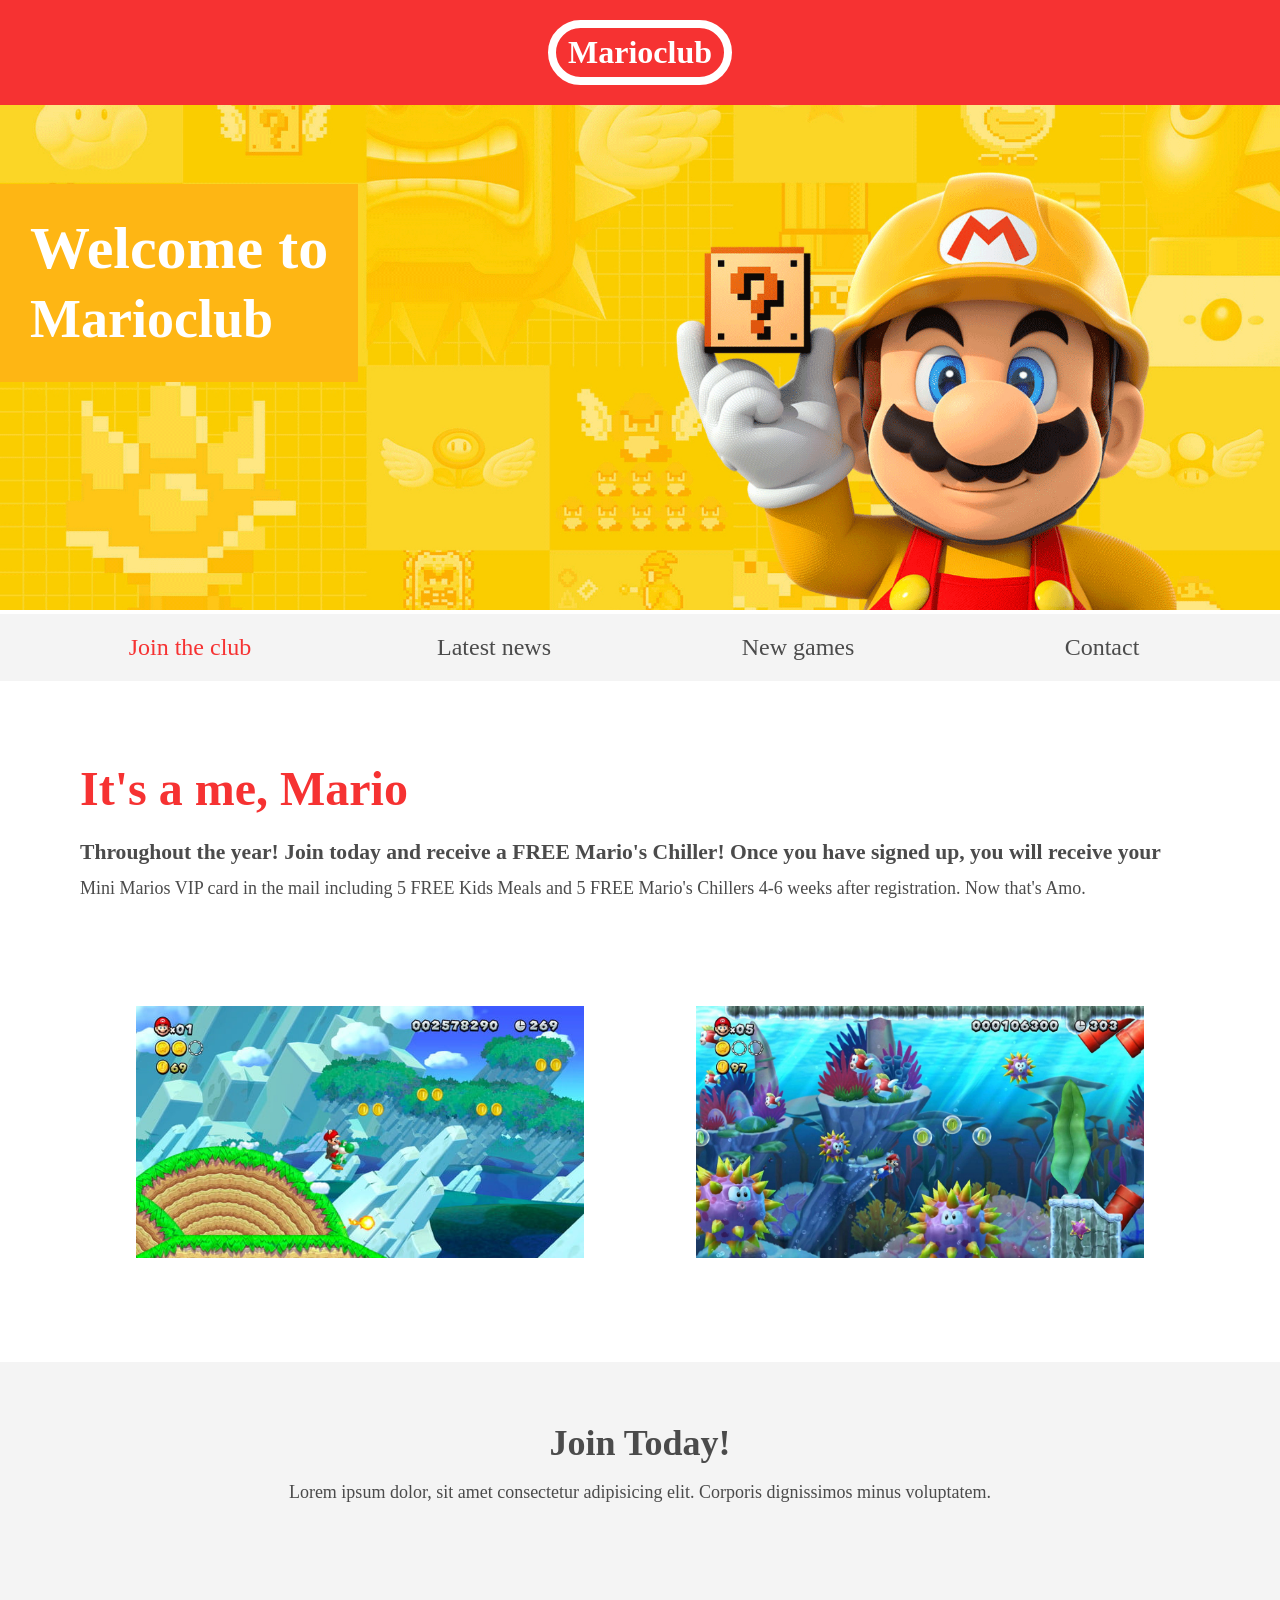
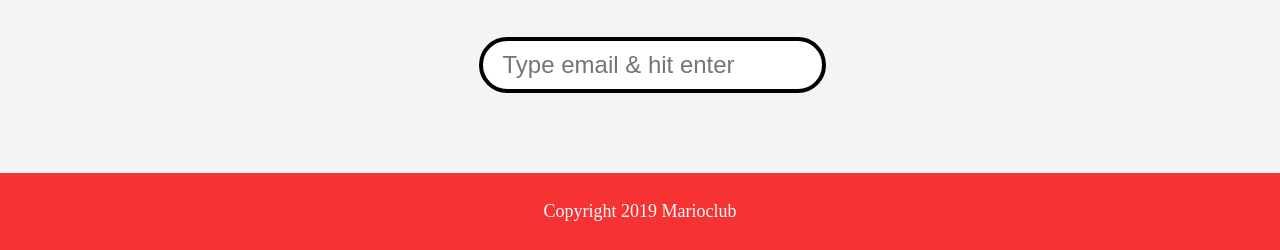
==== index.html @ e5fbe08d "Initial commit" ====
<!DOCTYPE html>
<html>

<head>
    <meta name="viewport" content="width=device-width, initial-scale=1.0">
    <link rel="shortcut icon" href="img/favicon.ico" type="image/x-icon">
    <link rel="icon" href="img/favicon.ico" type="image/x-icon">
    <link rel="stylesheet" href="css/style.css">
    <title>Marioclub</title>
</head>

<body>
    <header>
        <a href="index.html">
            <h1>Marioclub</h1>
        </a>
    </header>
    <section class="banner">
        <img src="img/banner.jpg" alt="marioclub welcome banner">
        <div class="welcome">
            <h2>Welcome to <br><span>Marioclub</span></h2>
        </div>
    </section>
    <nav class="main-nav">
        <ul>
            <li><a href="index.html" class="join">Join the club</a></li>
            <li><a href="news.html">Latest news</a></li>
            <li><a href="games.html">New games</a></li>
            <li><a href="contact.html">Contact</a></li>
        </ul>
    </nav>
    <main>
        <article>
            <h2>It's a me, Mario</h2>
            <p>Throughout the year! Join today and receive a FREE Mario's Chiller! Once you have signed up, you will receive your Mini Marios VIP card in the mail including 5 FREE Kids Meals and 5 FREE Mario's Chillers 4-6 weeks after registration. Now that's Amo.</p>
        </article>
        <ul class="images">
            <li><img src="img/thumb-1.jpg" alt="mario thumbnail 1"></li>
            <li><img src="img/thumb-2.jpg" alt="mario thumbnail 2"></li>
        </ul>
    </main>
    <section class="join">
        <h2>Join Today!</h2>
        <p>Lorem ipsum dolor, sit amet consectetur adipisicing elit. Corporis dignissimos minus voluptatem.</p>
        <form>
            <input type="email" name="email" placeholder="Type email & hit enter" required>
        </form>
    </section>
    <footer>
        <p class="copyright">Copyright 2019 Marioclub</p>
    </footer>
</body>

</html>
---- css/style.css ----
body, ul, li, h1, h2, a{
  margin: 0;
  padding: 0;
  font-family: tahoma;
}
p{
  font-size: 18px;
}
header{
  background-color: #F63232;
  padding: 20px 0;
  text-align: center;
  position: fixed;
  width: 100%;
  top: 0;
  left: 0;
  z-index: 1;
}
header h1{
  color: white;
  border: 8px solid white;
  display: inline-block;
  padding: 6px 12px;
  border-radius: 36px;
}
.banner{
  position: relative;
}
.banner img{
  width: 100%;
}
.banner .welcome{
  background:#FEB614;
  color: white;
  padding: 30px;
  font-size: 60px;
  position: absolute;
  left: 0;
  top: 30%;
} 
.banner .welcome span{
  font-size: 0.9em;
}
nav{
  background: #F4F4F4;
  padding: 20px;
  position: -webkit-sticky;
  position: sticky;
  top: 106px;
  z-index: 1;
}
nav ul{
  white-space: nowrap;
  max-width: 1200px;
  margin: 0 auto;
  text-align: center;
}
nav li{
  width: 25%;
  display: inline-block;
  font-size: 24px;
}
nav li a{
  text-decoration: none;
  color: #4B4B4B;
}
nav li a:hover{
  text-decoration: underline;
}
nav li a.join{
  color: #F63232;
}
main{
  max-width: 100%;
  width: 1200px;
  margin: 80px auto;
  padding: 0 40px;
  -webkit-box-sizing: border-box;
  box-sizing: border-box;
}
article h2{
  color: #F63232;
  font-size: 48px;
}
article p{
  line-height: 2em;
  color: #4B4B4B;
}
article p::first-line{
  font-weight: bold;
  font-size: 1.2em;
}
.images{
  text-align: center;
  margin: 80px 0;
  white-space: nowrap;
}
.images li{
  display: inline-block;
  list-style-type: none;
  width: 40%;
  margin: 20px 5%;
  position: relative;
}
.images li:hover{
  top: -4px;
}
.images li img{
  max-width: 100%;
}
.images {
  display: -webkit-box;
  display: -ms-flexbox;
  display: flex;
  -ms-flex-wrap: wrap;
  flex-wrap: wrap;
}

.coverimage li {
  -webkit-box-flex: 1;
  -ms-flex: 0 0 50%;
  flex: 0 0 50%; /* explanation below */
  margin: 5px;
  height: 100px;
  
}

section.join{
  background: #F4F4F4;
  text-align: center;
  padding: 60px 20px;
  color: #4B4B4B;
}
section.join h2{
  font-size: 36px;
}
form {
    padding-left: 1.5rem;
    padding-top: 6rem;
}

form input{
  margin: 20px 0;
  padding: 10px 20px;
  font-size: 24px;
  border-radius: 28px;
  border: 4px solid black;
}

form textarea{
  margin: 20px 0;
  padding: 10px 20px;
  font-size: 24px;
  border-radius: 28px;
  border: 4px solid black;
}
form input:focus{
  border: 4px dashed #4B4B4B;
  outline: none;
}
form textarea:focus{
  border: 4px dashed #4B4B4B;
  outline: none;
}
form input:valid{
  border: 4px solid #000000;
}
input[type="submit"] {
    width: 39rem;
    background-color: red;
    font-size: xx-large;
    color: ghostwhite;
}
input[type="submit"]:focus {
    border: 4px dashed ghostwhite;
    outline: none
}
footer{
  background: #F63232;
  color: white;
  padding: 10px;
  text-align: center;
}

/* responsive styles */

@media screen and (max-width: 1400px){

  .banner .welcome{
    font-size: 40px;
  }

}

@media screen and (max-width: 960px){

  .banner .welcome{
    font-size: 28px;
  }
  nav li{
    font-size: 18px;
  }

}

@media screen and (max-width: 700px){

  .banner .welcome{
    font-size: 20px;
    position: relative;
    text-align: center;
  }
  .banner .welcome br{
    display: none;
  }
  .banner .welcome span{
    font-size: 1em;
  }
  nav li{
    font-size: 18px;
  }
  .images li{
    width: 100%;
    display: block;
    margin: 20px auto;
  }

}

@media screen and (max-width: 560px){

  .banner .welcome{
    font-size: 20px;
    position: relative;
    text-align: center;
  }
  .banner .welcome br{
    display: none;
  }
  .banner .welcome span{
    font-size: 1em;
  }
  nav li{
    display: block;
    width: 100%;
    margin: 12px 0;
  }
  article h2{
    font-size: 36px;
  }
  header, nav{
    position: relative;
    top: 0;
  }
  

}
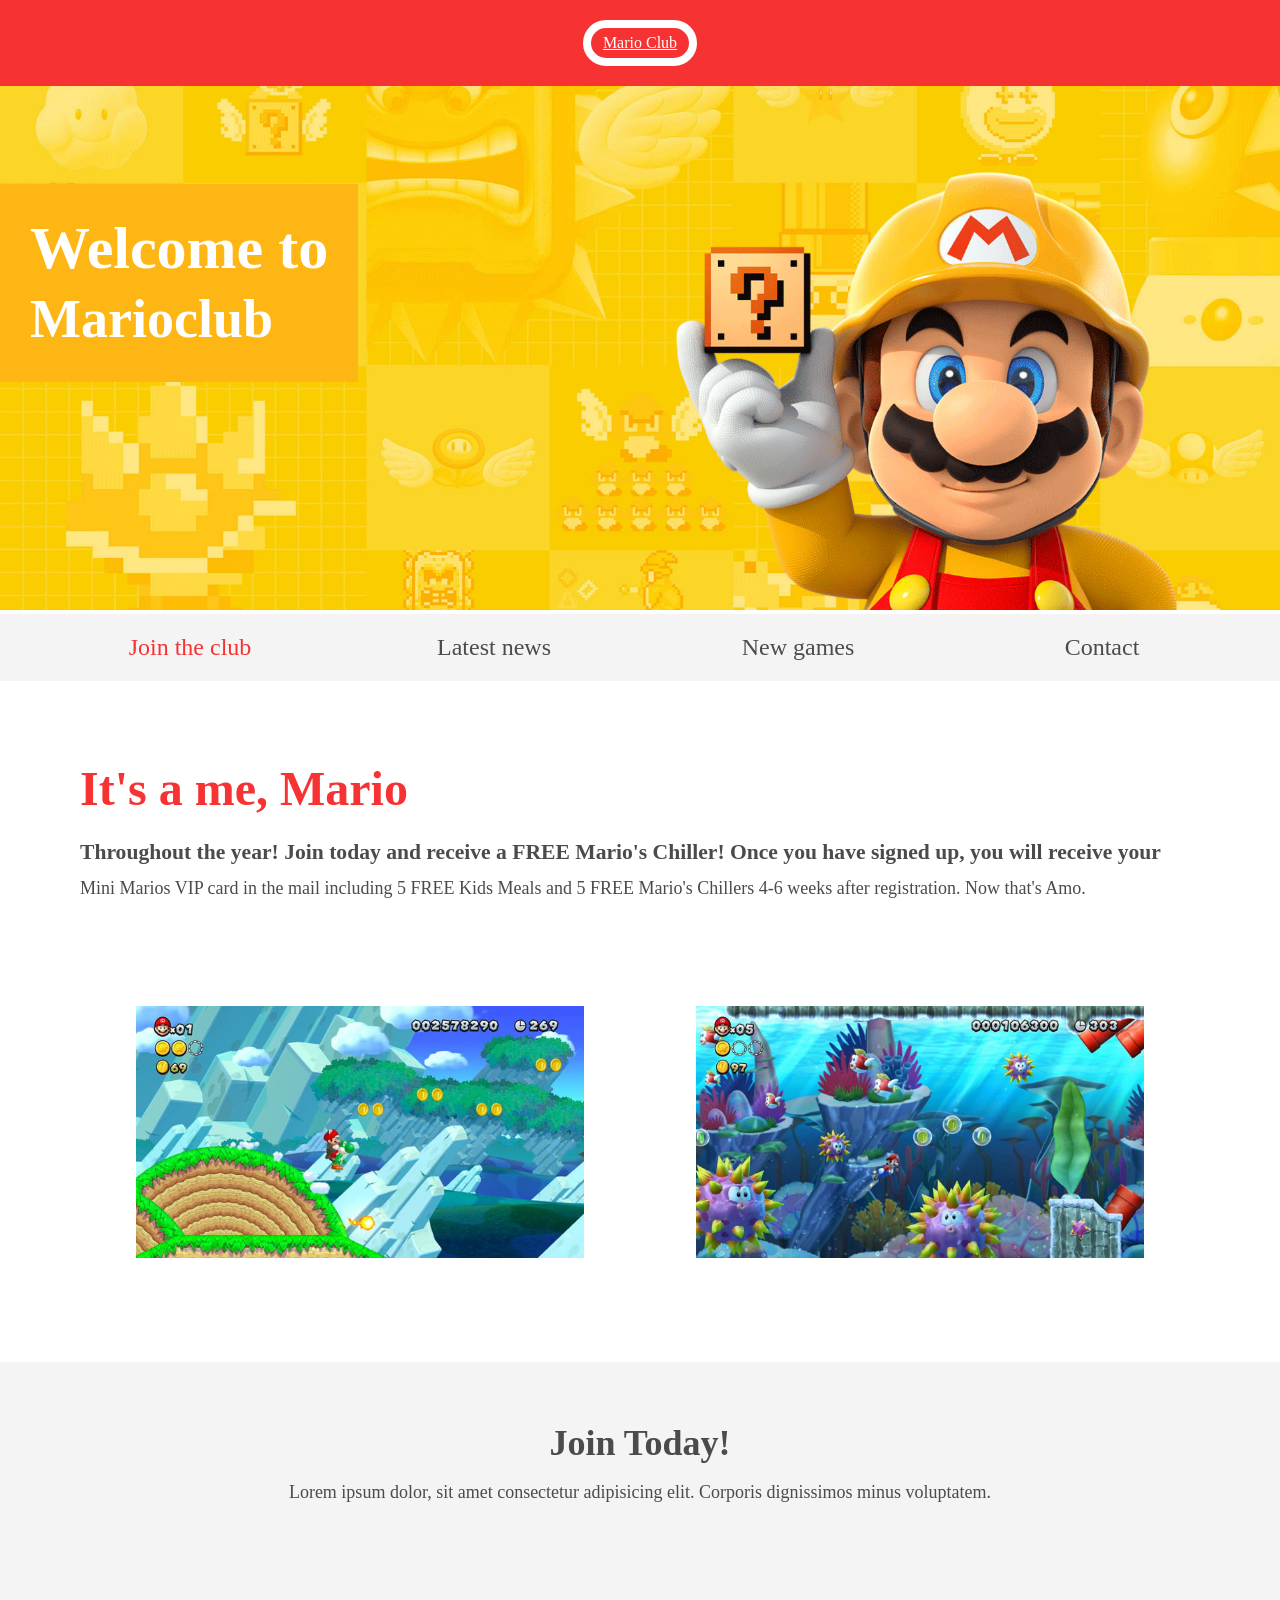
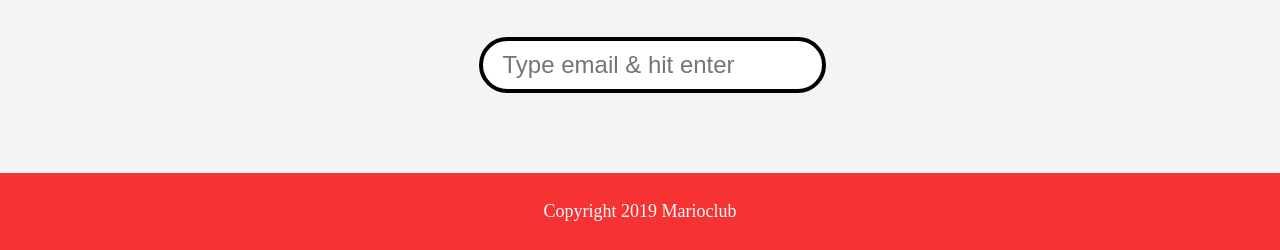
==== commit c6522e8e: "Updated heading hiearchy and matched css" ====
--- a/index.html
+++ b/index.html
@@ -1,54 +1,78 @@
-<!DOCTYPE html>
+<!doctype html>
 <html>
+  <head>
+    <meta name="viewport" content="width=device-width, initial-scale=1.0" />
+    <link rel="shortcut icon" href="img/favicon.ico" type="image/x-icon" />
+    <link rel="icon" href="img/favicon.ico" type="image/x-icon" />
+    <link rel="stylesheet" href="css/style.css" />
+    <title>Marioclub</title>
+  </head>
 
-<head>
-    <meta name="viewport" content="width=device-width, initial-scale=1.0">
-    <link rel="shortcut icon" href="img/favicon.ico" type="image/x-icon">
-    <link rel="icon" href="img/favicon.ico" type="image/x-icon">
-    <link rel="stylesheet" href="css/style.css">
-    <title>Marioclub</title>
-</head>
-
-<body>
+  <body>
     <header>
-        <a href="index.html">
-            <h1>Marioclub</h1>
-        </a>
+      <a class="logo" href="index.html">Mario Club</a>
     </header>
     <section class="banner">
-        <img src="img/banner.jpg" alt="marioclub welcome banner">
-        <div class="welcome">
-            <h2>Welcome to <br><span>Marioclub</span></h2>
-        </div>
+      <img
+        src="img/banner.webp"
+        alt="mario holding a question mark cube in decorative banner"
+      />
+      <div class="welcome">
+        <h1>Welcome to <br /><span>Marioclub</span></h1>
+      </div>
     </section>
     <nav class="main-nav">
-        <ul>
-            <li><a href="index.html" class="join">Join the club</a></li>
-            <li><a href="news.html">Latest news</a></li>
-            <li><a href="games.html">New games</a></li>
-            <li><a href="contact.html">Contact</a></li>
-        </ul>
+      <ul>
+        <li><a href="index.html" class="join">Join the club</a></li>
+        <li><a href="news.html">Latest news</a></li>
+        <li><a href="games.html">New games</a></li>
+        <li><a href="contact.html">Contact</a></li>
+      </ul>
     </nav>
     <main>
-        <article>
-            <h2>It's a me, Mario</h2>
-            <p>Throughout the year! Join today and receive a FREE Mario's Chiller! Once you have signed up, you will receive your Mini Marios VIP card in the mail including 5 FREE Kids Meals and 5 FREE Mario's Chillers 4-6 weeks after registration. Now that's Amo.</p>
-        </article>
-        <ul class="images">
-            <li><img src="img/thumb-1.jpg" alt="mario thumbnail 1"></li>
-            <li><img src="img/thumb-2.jpg" alt="mario thumbnail 2"></li>
-        </ul>
+      <article>
+        <h2>It's a me, Mario</h2>
+        <p>
+          Throughout the year! Join today and receive a FREE Mario's Chiller!
+          Once you have signed up, you will receive your Mini Marios VIP card in
+          the mail including 5 FREE Kids Meals and 5 FREE Mario's Chillers 4-6
+          weeks after registration. Now that's Amo.
+        </p>
+      </article>
+      <ul class="images">
+        <li>
+          <img
+            src="img/thumb-1.webp"
+            alt="mario jumping over obstacle"
+            loading="lazy"
+          />
+        </li>
+        <li>
+          <img
+            src="img/thumb-2.webp"
+            alt="mario swimming under water"
+            loading="lazy"
+          />
+        </li>
+      </ul>
     </main>
     <section class="join">
-        <h2>Join Today!</h2>
-        <p>Lorem ipsum dolor, sit amet consectetur adipisicing elit. Corporis dignissimos minus voluptatem.</p>
-        <form>
-            <input type="email" name="email" placeholder="Type email & hit enter" required>
-        </form>
+      <h2>Join Today!</h2>
+      <p>
+        Lorem ipsum dolor, sit amet consectetur adipisicing elit. Corporis
+        dignissimos minus voluptatem.
+      </p>
+      <form>
+        <input
+          type="email"
+          name="email"
+          placeholder="Type email & hit enter"
+          required
+        />
+      </form>
     </section>
     <footer>
-        <p class="copyright">Copyright 2019 Marioclub</p>
+      <p class="copyright">Copyright 2019 Marioclub</p>
     </footer>
-</body>
-
-</html>+  </body>
+</html>
--- a/css/style.css
+++ b/css/style.css
@@ -1,13 +1,18 @@
-body, ul, li, h1, h2, a{
+body,
+ul,
+li,
+h1,
+h2,
+a {
   margin: 0;
   padding: 0;
   font-family: tahoma;
 }
-p{
+p {
   font-size: 18px;
 }
-header{
-  background-color: #F63232;
+header {
+  background-color: #f63232;
   padding: 20px 0;
   text-align: center;
   position: fixed;
@@ -16,61 +21,63 @@
   left: 0;
   z-index: 1;
 }
-header h1{
+header .logo {
   color: white;
   border: 8px solid white;
   display: inline-block;
   padding: 6px 12px;
   border-radius: 36px;
 }
-.banner{
+
+.banner {
   position: relative;
 }
-.banner img{
+.banner img {
   width: 100%;
 }
-.banner .welcome{
-  background:#FEB614;
+.banner .welcome {
+  background: #feb614;
   color: white;
   padding: 30px;
   font-size: 60px;
   position: absolute;
   left: 0;
   top: 30%;
-} 
-.banner .welcome span{
+}
+
+.banner .welcome span {
   font-size: 0.9em;
 }
-nav{
-  background: #F4F4F4;
+nav {
+  background: #f4f4f4;
   padding: 20px;
   position: -webkit-sticky;
   position: sticky;
   top: 106px;
   z-index: 1;
 }
-nav ul{
+nav ul {
   white-space: nowrap;
   max-width: 1200px;
   margin: 0 auto;
   text-align: center;
 }
-nav li{
+nav li {
   width: 25%;
   display: inline-block;
   font-size: 24px;
 }
-nav li a{
+nav li a {
   text-decoration: none;
-  color: #4B4B4B;
-}
-nav li a:hover{
+  color: #4b4b4b;
+}
+nav li a:hover {
   text-decoration: underline;
 }
-nav li a.join{
-  color: #F63232;
-}
-main{
+nav li a.join {
+  color: #f63232;
+}
+main {
   max-width: 100%;
   width: 1200px;
   margin: 80px auto;
@@ -78,34 +85,34 @@
   -webkit-box-sizing: border-box;
   box-sizing: border-box;
 }
-article h2{
-  color: #F63232;
+article h2 {
+  color: #f63232;
   font-size: 48px;
 }
-article p{
+article p {
   line-height: 2em;
-  color: #4B4B4B;
-}
-article p::first-line{
+  color: #4b4b4b;
+}
+article p::first-line {
   font-weight: bold;
   font-size: 1.2em;
 }
-.images{
+.images {
   text-align: center;
   margin: 80px 0;
   white-space: nowrap;
 }
-.images li{
+.images li {
   display: inline-block;
   list-style-type: none;
   width: 40%;
   margin: 20px 5%;
   position: relative;
 }
-.images li:hover{
+.images li:hover {
   top: -4px;
 }
-.images li img{
+.images li img {
   max-width: 100%;
 }
 .images {
@@ -122,24 +129,23 @@
   flex: 0 0 50%; /* explanation below */
   margin: 5px;
   height: 100px;
-  
-}
-
-section.join{
-  background: #F4F4F4;
+}
+
+section.join {
+  background: #f4f4f4;
   text-align: center;
   padding: 60px 20px;
-  color: #4B4B4B;
-}
-section.join h2{
+  color: #4b4b4b;
+}
+section.join h2 {
   font-size: 36px;
 }
 form {
-    padding-left: 1.5rem;
-    padding-top: 6rem;
-}
-
-form input{
+  padding-left: 1.5rem;
+  padding-top: 6rem;
+}
+
+form input {
   margin: 20px 0;
   padding: 10px 20px;
   font-size: 24px;
@@ -147,36 +153,36 @@
   border: 4px solid black;
 }
 
-form textarea{
+form textarea {
   margin: 20px 0;
   padding: 10px 20px;
   font-size: 24px;
   border-radius: 28px;
   border: 4px solid black;
 }
-form input:focus{
-  border: 4px dashed #4B4B4B;
+form input:focus {
+  border: 4px dashed #4b4b4b;
   outline: none;
 }
-form textarea:focus{
-  border: 4px dashed #4B4B4B;
+form textarea:focus {
+  border: 4px dashed #4b4b4b;
   outline: none;
 }
-form input:valid{
+form input:valid {
   border: 4px solid #000000;
 }
 input[type="submit"] {
-    width: 39rem;
-    background-color: red;
-    font-size: xx-large;
-    color: ghostwhite;
+  width: 39rem;
+  background-color: red;
+  font-size: xx-large;
+  color: ghostwhite;
 }
 input[type="submit"]:focus {
-    border: 4px dashed ghostwhite;
-    outline: none
-}
-footer{
-  background: #F63232;
+  border: 4px dashed ghostwhite;
+  outline: none;
+}
+footer {
+  background: #f63232;
   color: white;
   padding: 10px;
   text-align: center;
@@ -184,74 +190,66 @@
 
 /* responsive styles */
 
-@media screen and (max-width: 1400px){
-
-  .banner .welcome{
+@media screen and (max-width: 1400px) {
+  .banner .welcome {
     font-size: 40px;
   }
-
-}
-
-@media screen and (max-width: 960px){
-
-  .banner .welcome{
+}
+
+@media screen and (max-width: 960px) {
+  .banner .welcome {
     font-size: 28px;
   }
-  nav li{
+  nav li {
     font-size: 18px;
   }
-
-}
-
-@media screen and (max-width: 700px){
-
-  .banner .welcome{
+}
+
+@media screen and (max-width: 700px) {
+  .banner .welcome {
     font-size: 20px;
     position: relative;
     text-align: center;
   }
-  .banner .welcome br{
+  .banner .welcome br {
     display: none;
   }
-  .banner .welcome span{
+  .banner .welcome span {
     font-size: 1em;
   }
-  nav li{
+  nav li {
     font-size: 18px;
   }
-  .images li{
+  .images li {
     width: 100%;
     display: block;
     margin: 20px auto;
   }
-
-}
-
-@media screen and (max-width: 560px){
-
-  .banner .welcome{
+}
+
+@media screen and (max-width: 560px) {
+  .banner .welcome {
     font-size: 20px;
     position: relative;
     text-align: center;
   }
-  .banner .welcome br{
+  .banner .welcome br {
     display: none;
   }
-  .banner .welcome span{
+  .banner .welcome span {
     font-size: 1em;
   }
-  nav li{
+  nav li {
     display: block;
     width: 100%;
     margin: 12px 0;
   }
-  article h2{
+  article h2 {
     font-size: 36px;
   }
-  header, nav{
+  header,
+  nav {
     position: relative;
     top: 0;
   }
-  
-
-}+}
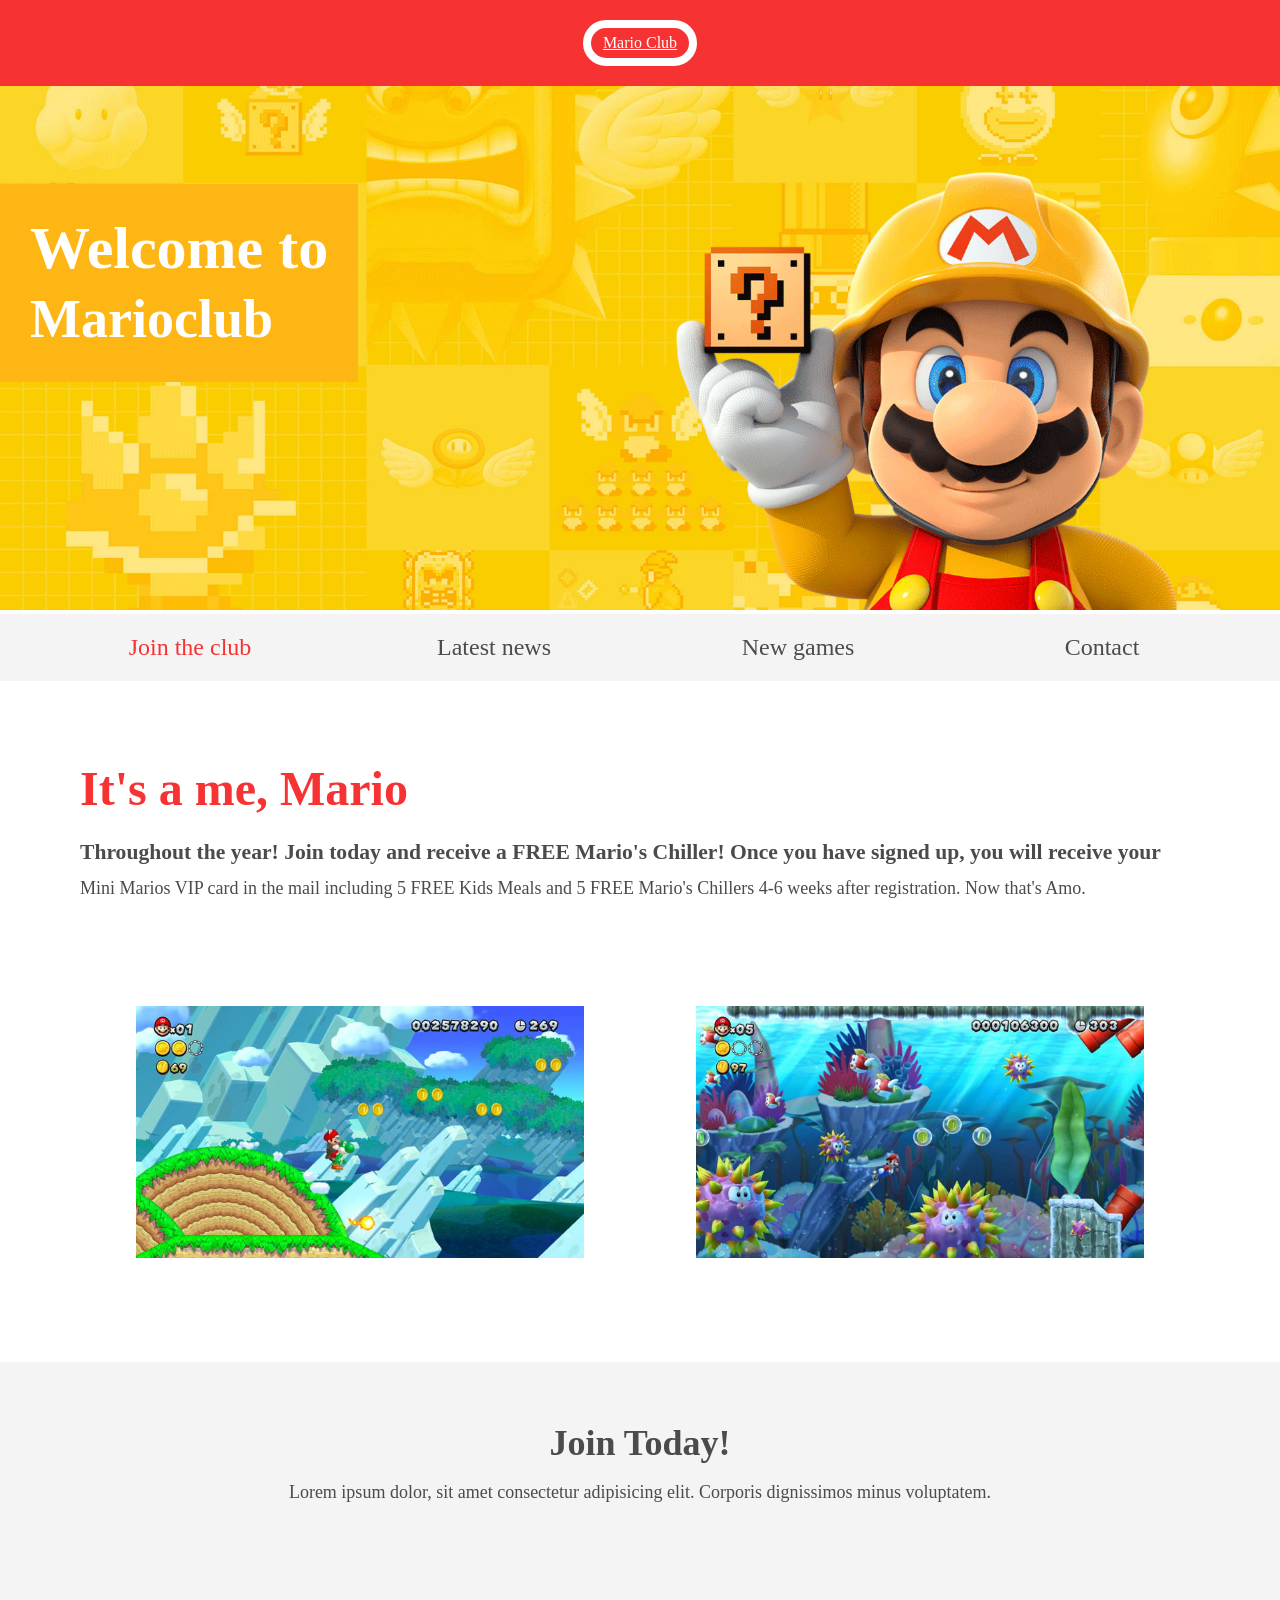
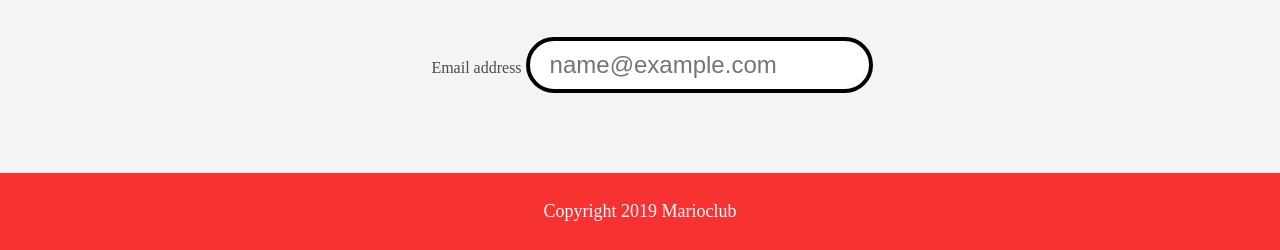
==== commit a9543b74: "tilføjet labels til formularer" ====
--- a/index.html
+++ b/index.html
@@ -23,7 +23,11 @@
     </section>
     <nav class="main-nav">
       <ul>
-        <li><a href="index.html" class="join">Join the club</a></li>
+        <li>
+          <a href="index.html" class="join" aria-current="page"
+            >Join the club</a
+          >
+        </li>
         <li><a href="news.html">Latest news</a></li>
         <li><a href="games.html">New games</a></li>
         <li><a href="contact.html">Contact</a></li>
@@ -63,10 +67,14 @@
         dignissimos minus voluptatem.
       </p>
       <form>
+        <label for="email">Email address</label>
+
         <input
           type="email"
+          id="email"
           name="email"
-          placeholder="Type email & hit enter"
+          autocomplete="email"
+          placeholder="name@example.com"
           required
         />
       </form>
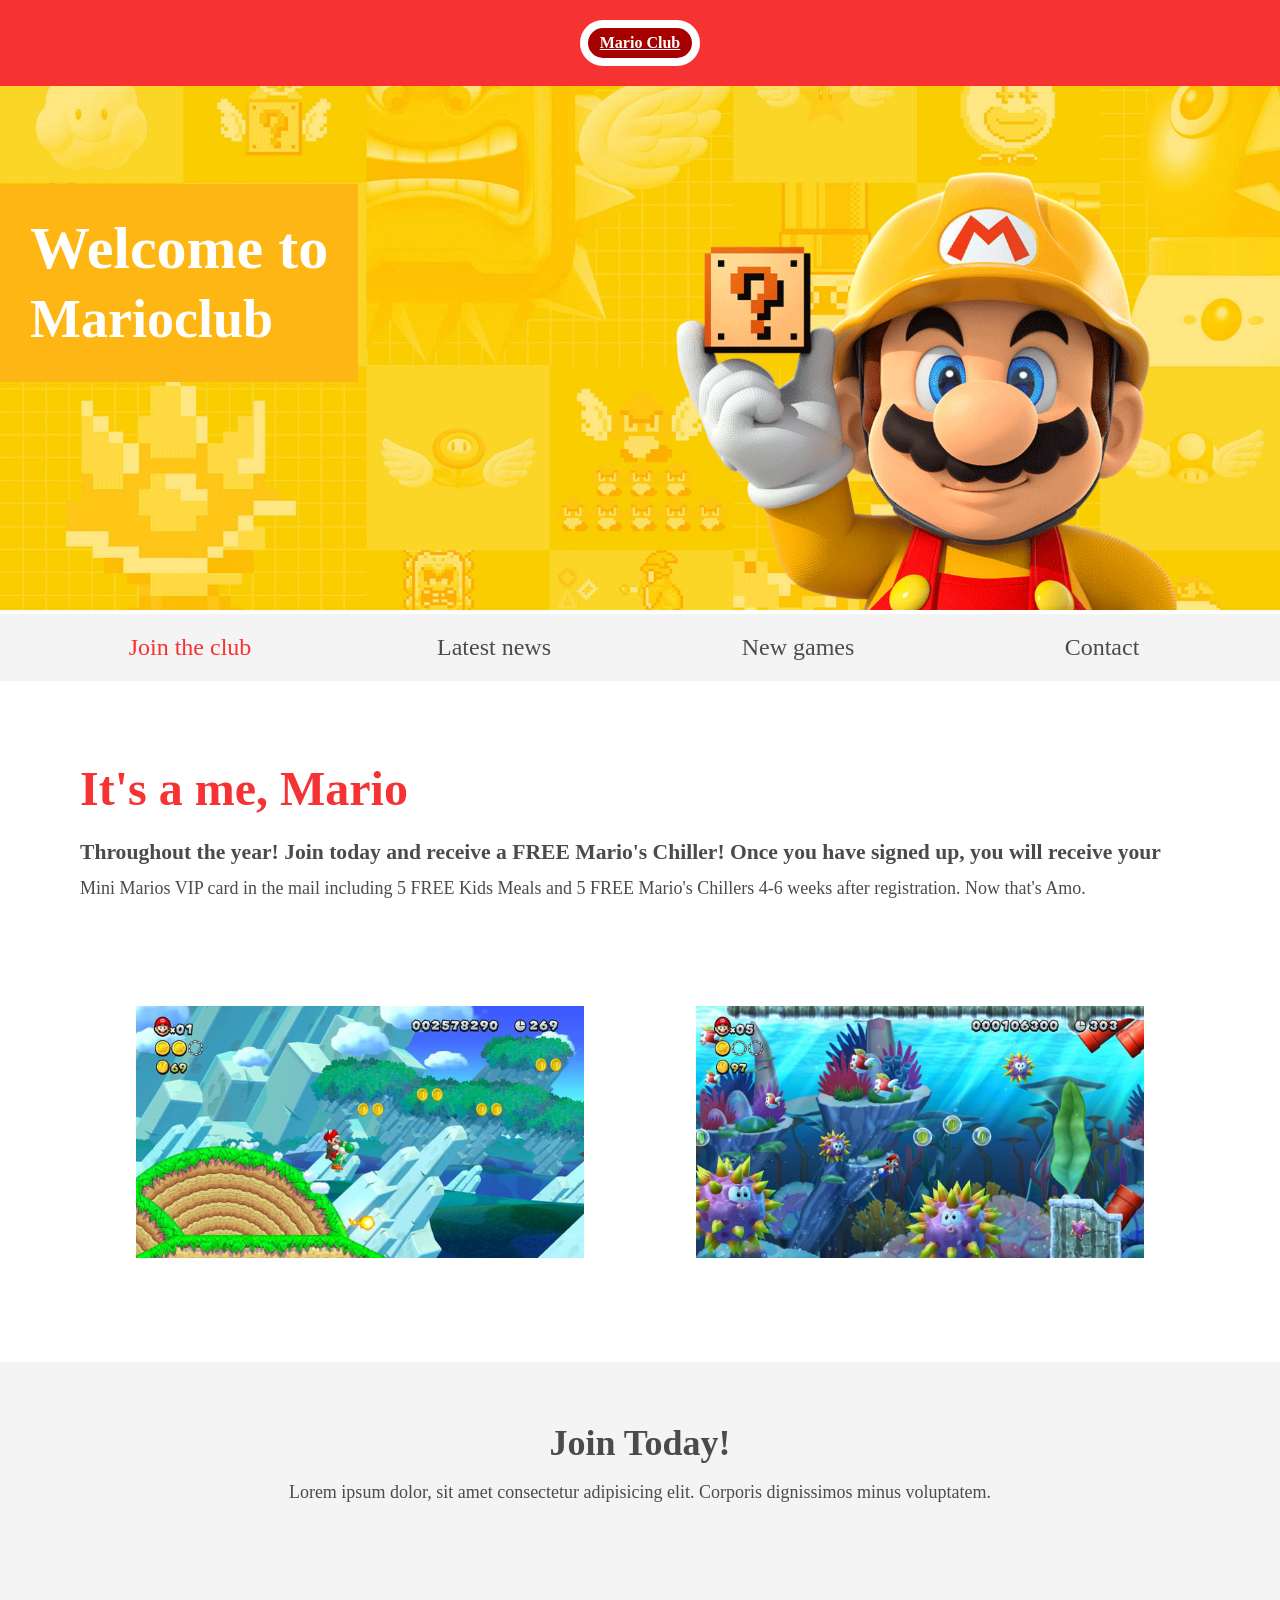
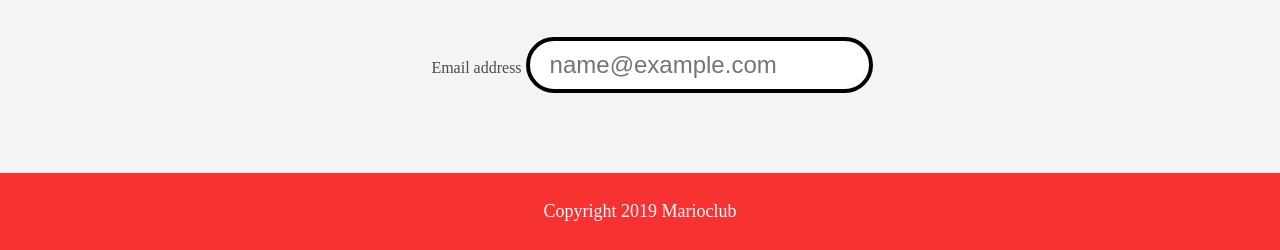
==== commit d5309552: "contrast on logo + form updated" ====
--- a/index.html
+++ b/index.html
@@ -1,11 +1,14 @@
 <!doctype html>
-<html>
+<html lang="en">
   <head>
+    <meta charset="utf-8" />
     <meta name="viewport" content="width=device-width, initial-scale=1.0" />
+
+    <title>Mario Club | Home</title>
+
     <link rel="shortcut icon" href="img/favicon.ico" type="image/x-icon" />
     <link rel="icon" href="img/favicon.ico" type="image/x-icon" />
     <link rel="stylesheet" href="css/style.css" />
-    <title>Marioclub</title>
   </head>
 
   <body>
--- a/css/style.css
+++ b/css/style.css
@@ -23,10 +23,12 @@
 }
 header .logo {
   color: white;
+  background-color: #a60000;
   border: 8px solid white;
   display: inline-block;
   padding: 6px 12px;
   border-radius: 36px;
+  font-weight: bold;
 }
 
 .banner {
